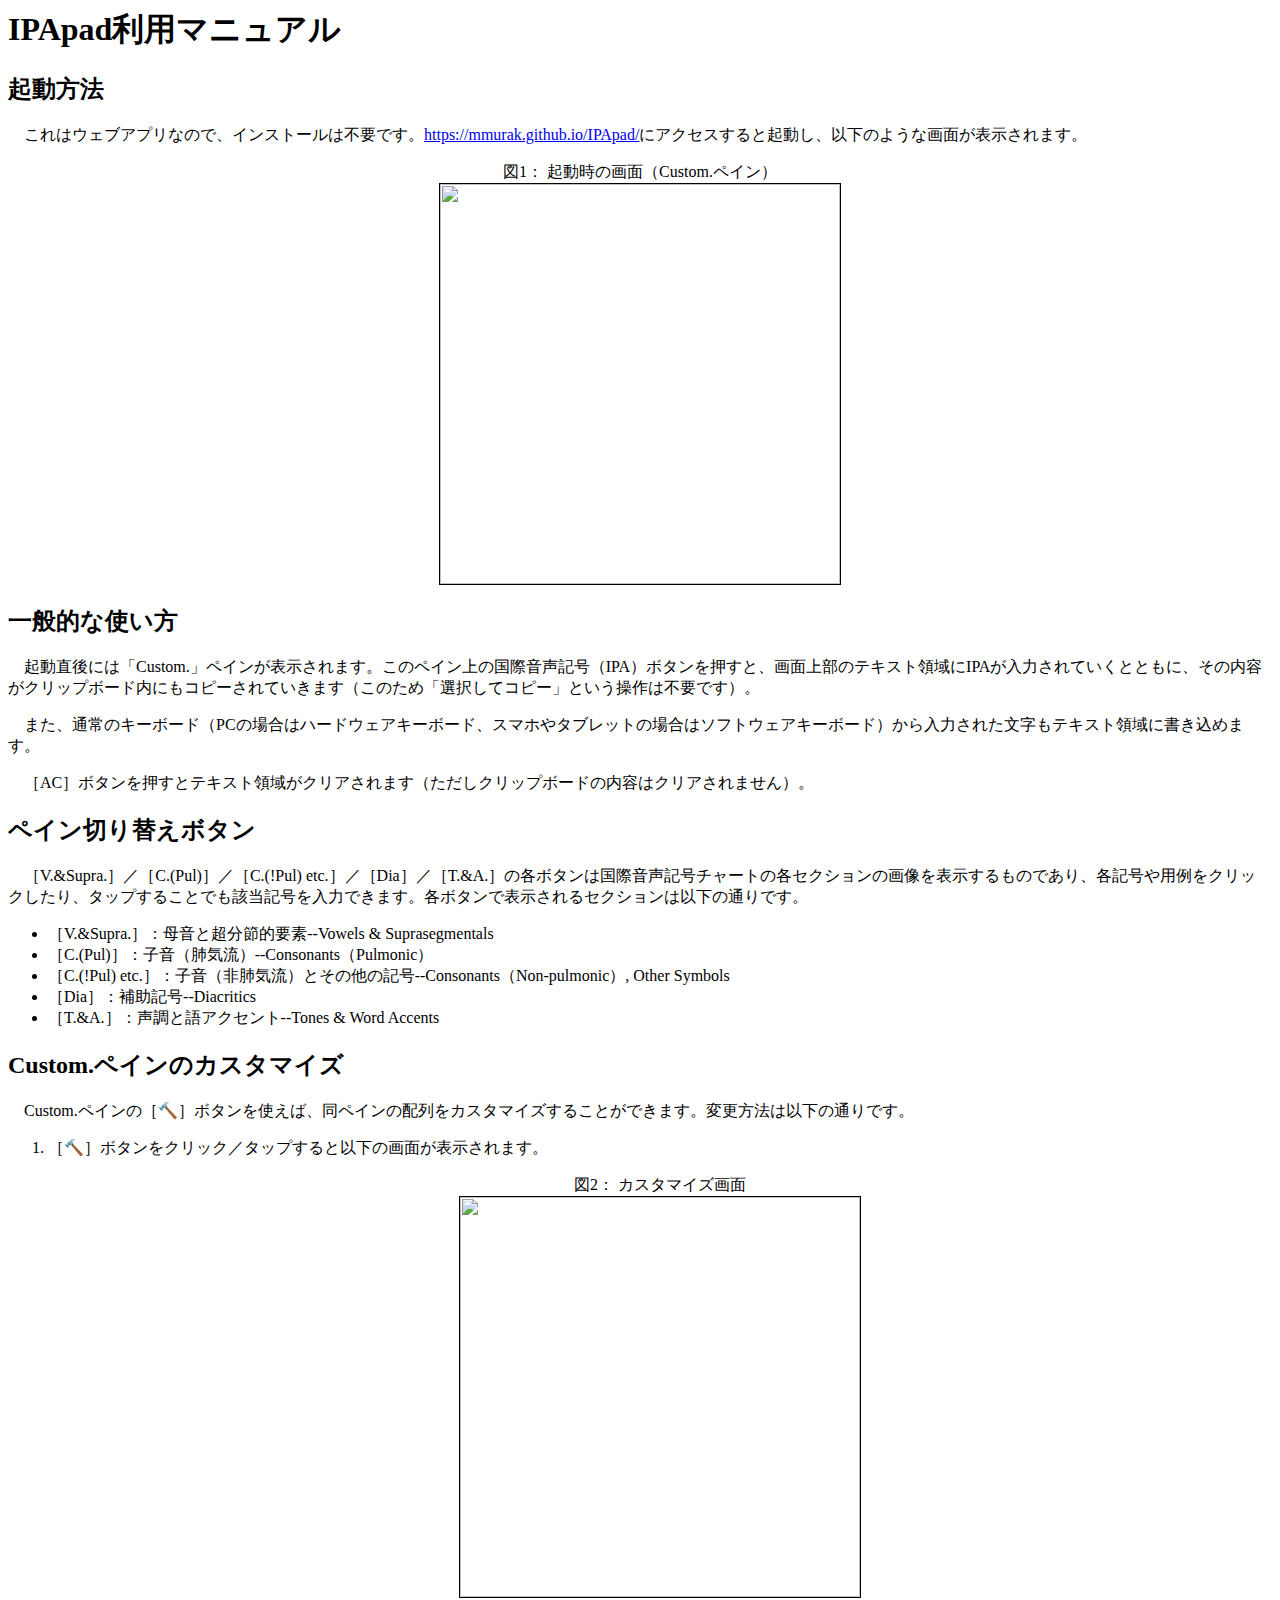
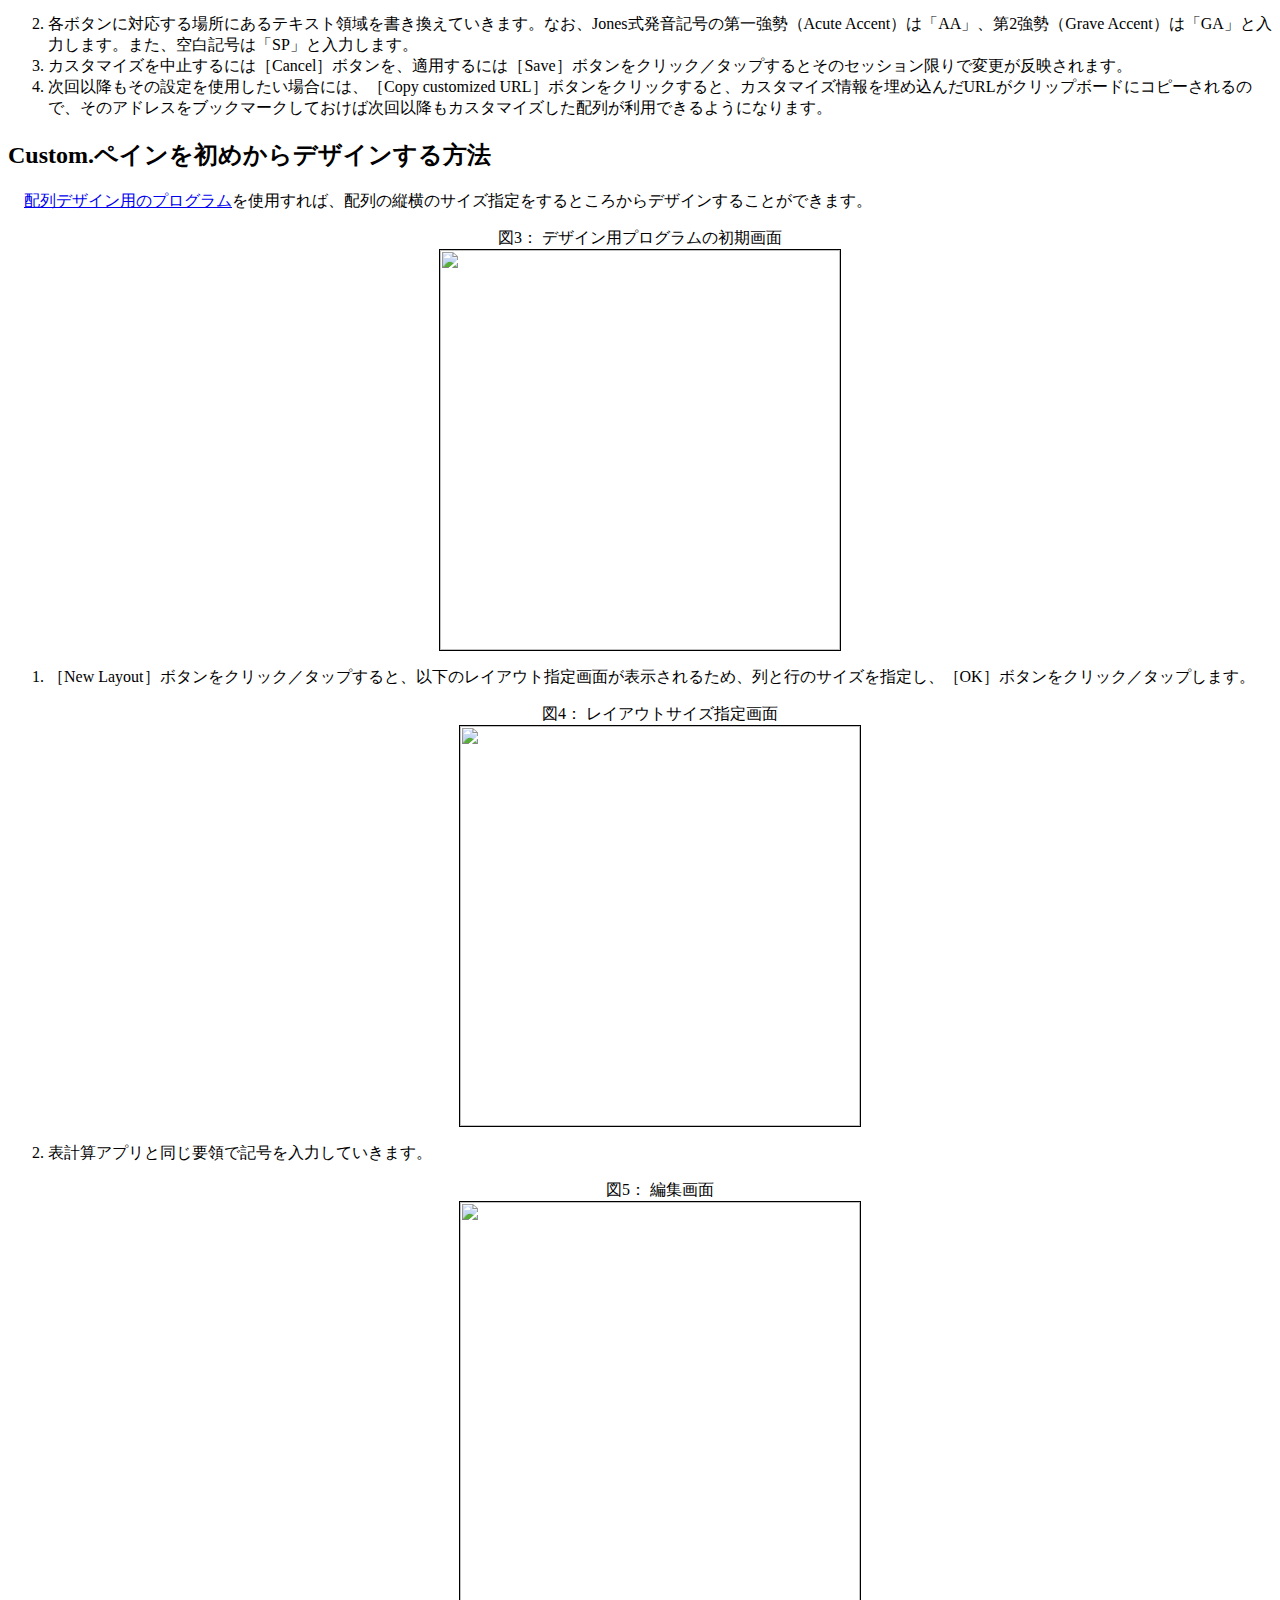
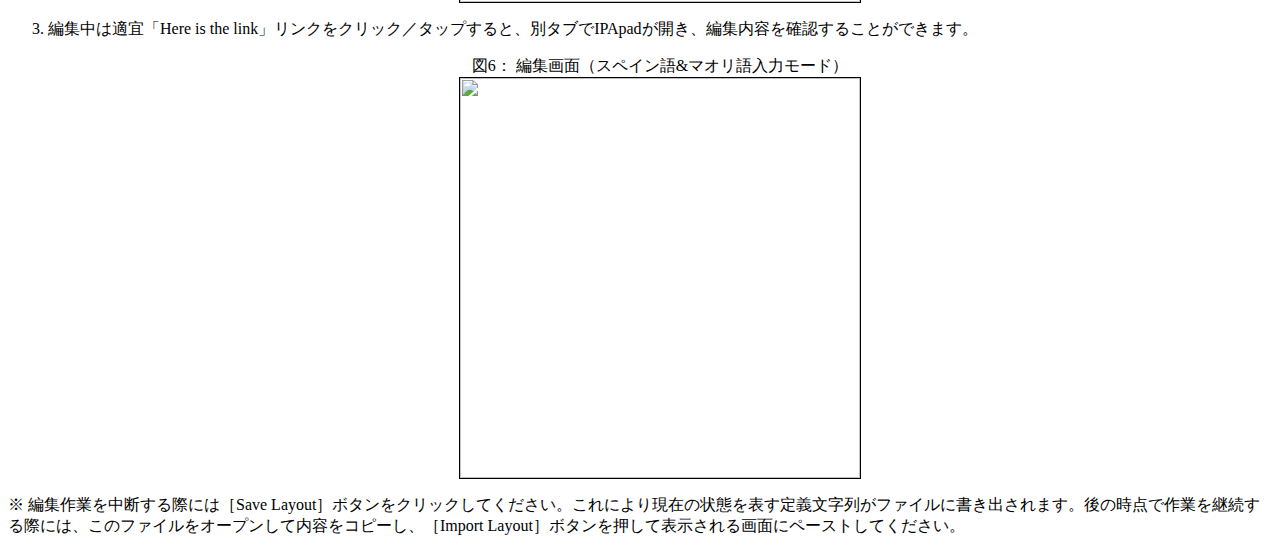
==== doc/index.html @ acf0cdff "Add documentation" ====
<html>
<head>
	<title>IPApad - Document</title>
	<meta http-equiv="Content-Type" content="text/html; charset=utf-8" >
	<meta name="viewport" content="width=device-width, initial-scale=1, minimum-scale=1, maximum-scale=1, user-scalable=no">
	<link rel="shortcut icon" href="../Kiwi-bird-blue.png">
	<style>
.center{
	text-align: center;
}
img{
	border: 1px solid #000000;
	width: 400px;
	align: center;
}
@media screen and (max-width: 820px) {
	img{
		width: 400px;
	}
}
@media screen and (max-width: 480px) {
	img{
		width: 100%;
	}
}
@media screen and (max-width: 370px) {
	img{
		width: 100%;
	}
}
	</style>
</head>
<body>

<h1>IPApad利用マニュアル</h1>

<h2>起動方法</h2>
<p>　これはウェブアプリなので、インストールは不要です。<a href="https://mmurak.github.io/IPApad/" target="_blank">https://mmurak.github.io/IPApad/</a>にアクセスすると起動し、以下のような画面が表示されます。</p>

<figure class="center">
	<figcaption>図1： 起動時の画面（Custom.ペイン）</figcaption>
	<img src="./img/fig-1.png">
</figure>

<h2>一般的な使い方</h2>

<p>　起動直後には「Custom.」ペインが表示されます。このペイン上の国際音声記号（IPA）ボタンを押すと、画面上部のテキスト領域にIPAが入力されていくとともに、その内容がクリップボード内にもコピーされていきます（このため「選択してコピー」という操作は不要です）。</p>

<p>　また、通常のキーボード（PCの場合はハードウェアキーボード、スマホやタブレットの場合はソフトウェアキーボード）から入力された文字もテキスト領域に書き込めます。</p>

<p>　［AC］ボタンを押すとテキスト領域がクリアされます（ただしクリップボードの内容はクリアされません）。</p>

<h2>ペイン切り替えボタン</h2>

<p>　［V.&amp;Supra.］／［C.(Pul)］／［C.(!Pul) etc.］／［Dia］／［T.&amp;A.］の各ボタンは国際音声記号チャートの各セクションの画像を表示するものであり、各記号や用例をクリックしたり、タップすることでも該当記号を入力できます。各ボタンで表示されるセクションは以下の通りです。</p>

<ul>
<li>［V.&amp;Supra.］：母音と超分節的要素--Vowels &amp; Suprasegmentals</li>
<li>［C.(Pul)］：子音（肺気流）--Consonants（Pulmonic）</li>
<li>［C.(!Pul) etc.］：子音（非肺気流）とその他の記号--Consonants（Non-pulmonic）, Other Symbols</li>
<li>［Dia］：補助記号--Diacritics</li>
<li>［T.&amp;A.］：声調と語アクセント--Tones &amp; Word Accents</li>
</ul>


<h2>Custom.ペインのカスタマイズ</h2>

<p>　Custom.ペインの［🔨］ボタンを使えば、同ペインの配列をカスタマイズすることができます。変更方法は以下の通りです。</p>

<p>
<ol>
<li>［🔨］ボタンをクリック／タップすると以下の画面が表示されます。
<figure class="center">
	<figcaption>図2： カスタマイズ画面</figcaption>
	<img src="./img/fig-2.jpg">
</figure>
</li>
<li>各ボタンに対応する場所にあるテキスト領域を書き換えていきます。なお、Jones式発音記号の第一強勢（Acute Accent）は「AA」、第2強勢（Grave Accent）は「GA」と入力します。また、空白記号は「SP」と入力します。</li>
<li>カスタマイズを中止するには［Cancel］ボタンを、適用するには［Save］ボタンをクリック／タップするとそのセッション限りで変更が反映されます。</li>
<li>次回以降もその設定を使用したい場合には、［Copy customized URL］ボタンをクリックすると、カスタマイズ情報を埋め込んだURLがクリップボードにコピーされるので、そのアドレスをブックマークしておけば次回以降もカスタマイズした配列が利用できるようになります。</li>
</ol>

</p>

<h2>Custom.ペインを初めからデザインする方法</h2>

<p>　<a href="https://mmurak.github.io/IPApad/designer.html" target="_blank">配列デザイン用のプログラム</a>を使用すれば、配列の縦横のサイズ指定をするところからデザインすることができます。</p>

<figure class="center">
	<figcaption>図3： デザイン用プログラムの初期画面</figcaption>
	<img src="./img/fig-3.jpg">
</figure>

<p>
<ol>
<li>［New Layout］ボタンをクリック／タップすると、以下のレイアウト指定画面が表示されるため、列と行のサイズを指定し、［OK］ボタンをクリック／タップします。
<figure class="center">
	<figcaption>図4： レイアウトサイズ指定画面</figcaption>
	<img src="./img/fig-4.jpg">
</figure>
</li>
<li>表計算アプリと同じ要領で記号を入力していきます。
<figure class="center">
	<figcaption>図5： 編集画面</figcaption>
	<img src="./img/fig-5.jpg">
</figure>
</li>
<li>編集中は適宜「Here is the link」リンクをクリック／タップすると、別タブでIPApadが開き、編集内容を確認することができます。
<figure class="center">
	<figcaption>図6： 編集画面（スペイン語&amp;マオリ語入力モード）</figcaption>
	<img src="./img/fig-6.jpg">
</figure>
</li>
</ol>
</p>

<p>※ 編集作業を中断する際には［Save Layout］ボタンをクリックしてください。これにより現在の状態を表す定義文字列がファイルに書き出されます。後の時点で作業を継続する際には、このファイルをオープンして内容をコピーし、［Import Layout］ボタンを押して表示される画面にペーストしてください。
</p>

</body>
</html>
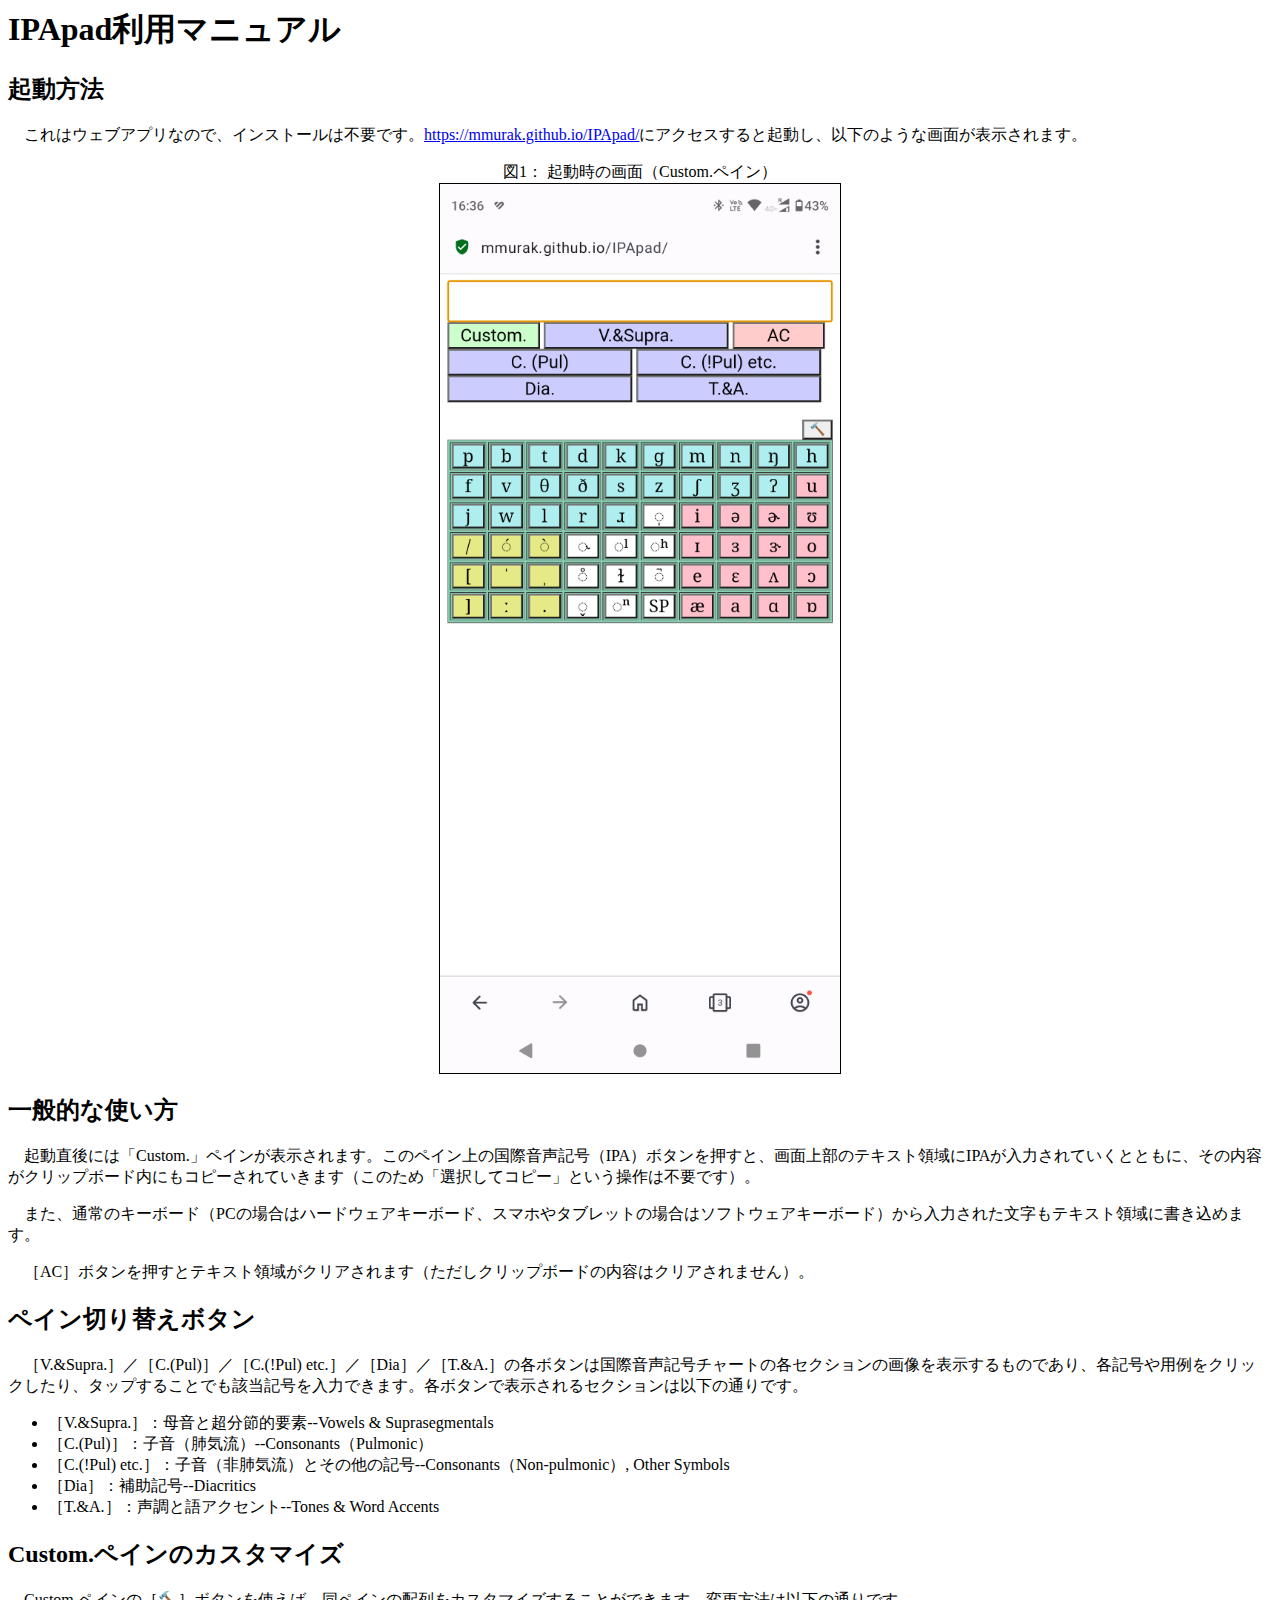
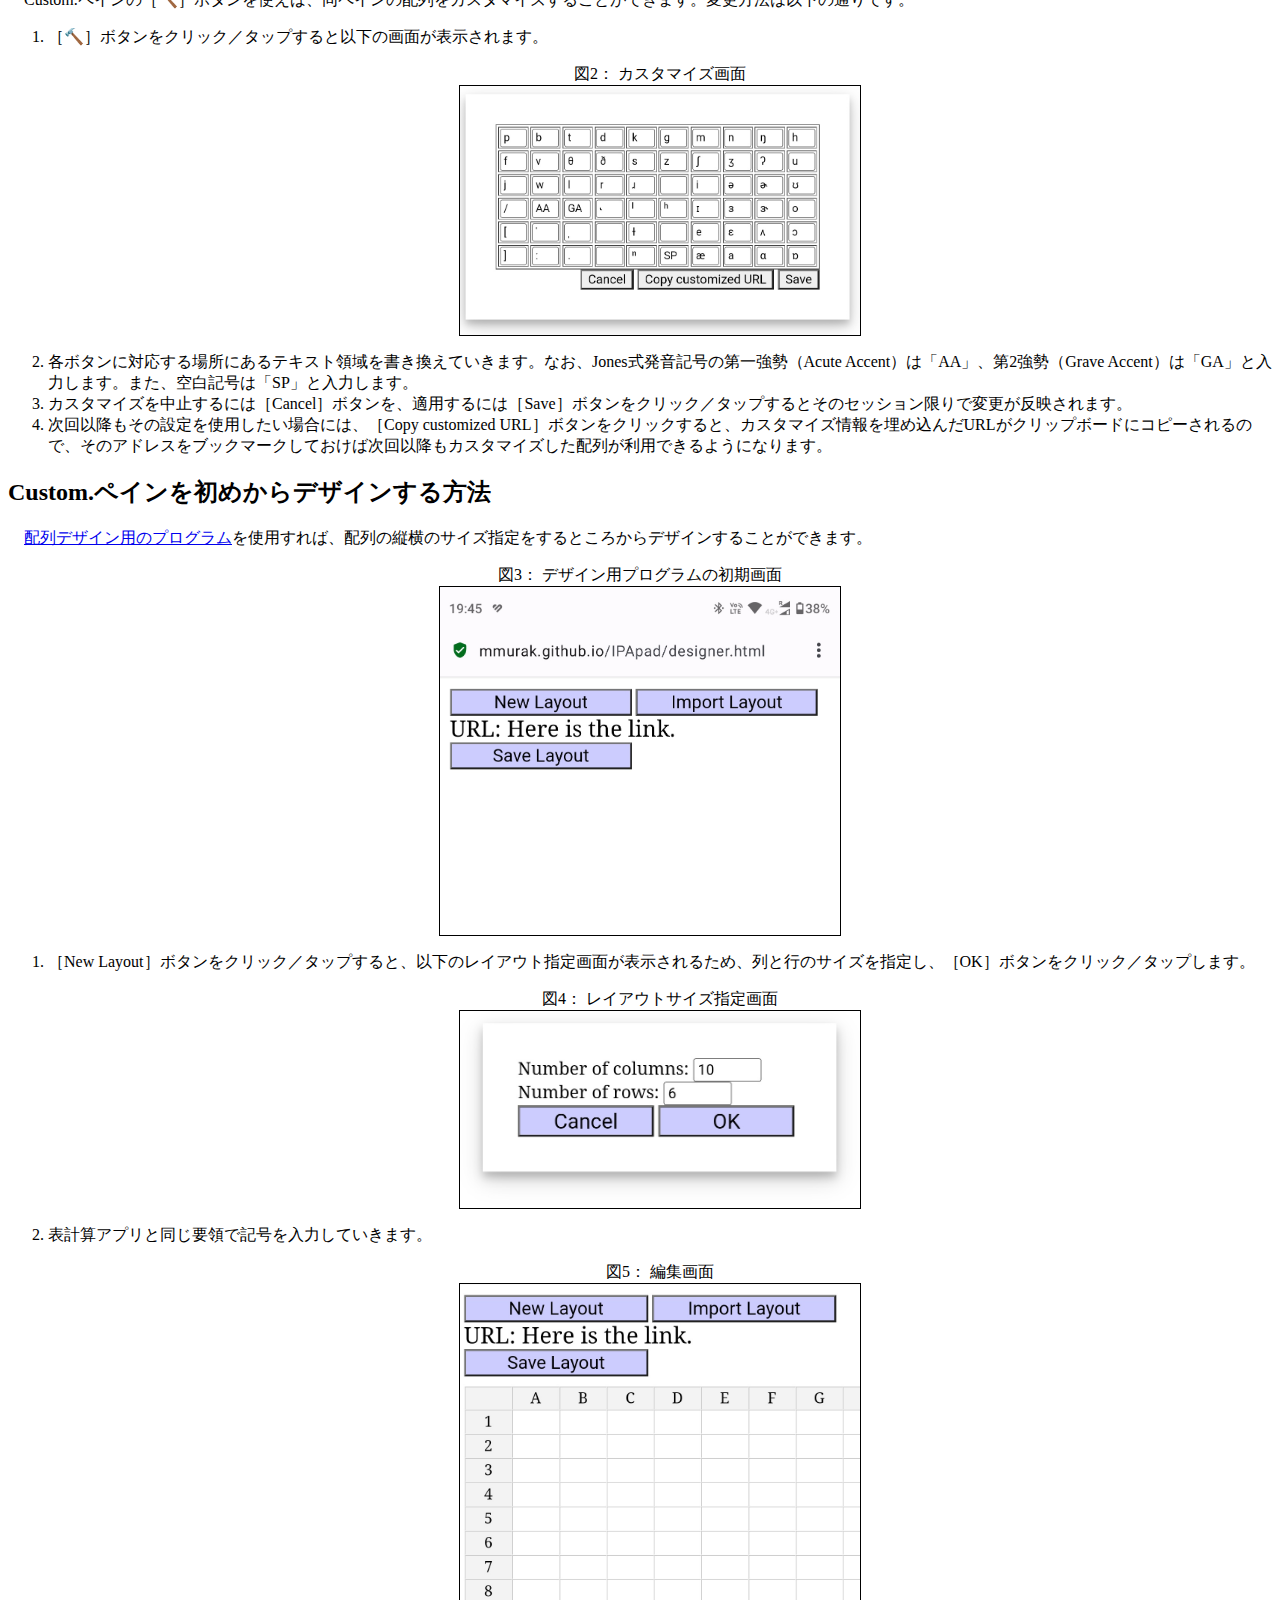
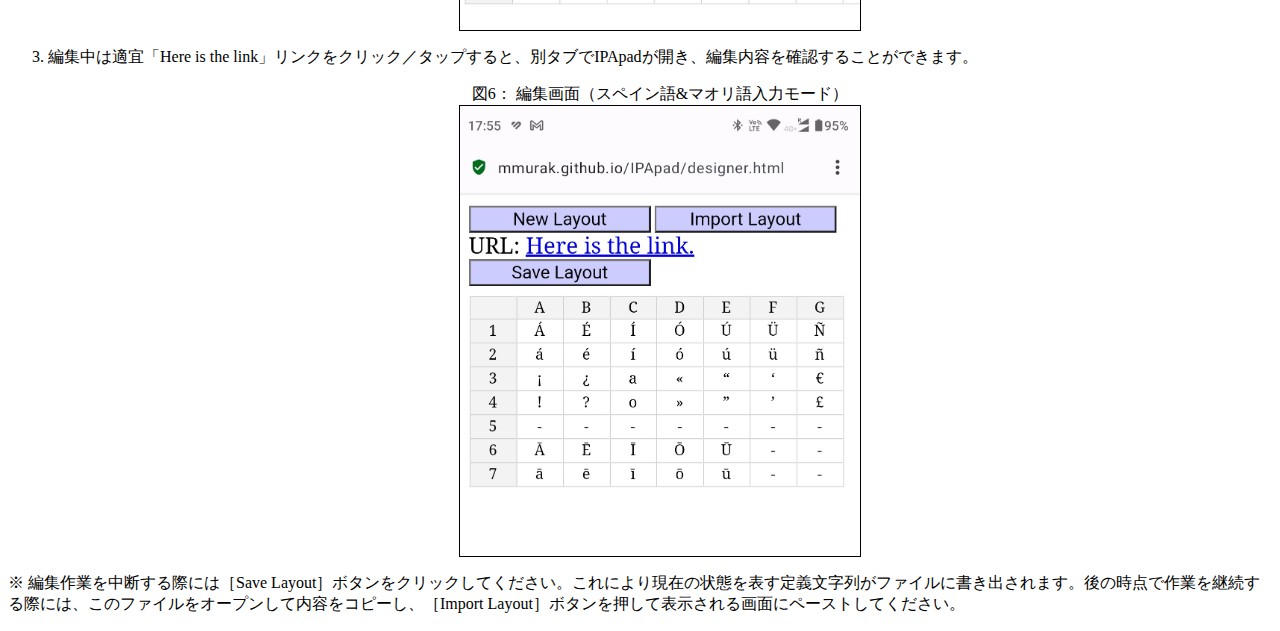
==== commit 864c394e: "fixed image links" ====
--- a/doc/index.html
+++ b/doc/index.html
@@ -39,7 +39,7 @@
 
 <figure class="center">
 	<figcaption>図1： 起動時の画面（Custom.ペイン）</figcaption>
-	<img src="./img/fig-1.png">
+	<img src="./img/Fig-1.png">
 </figure>
 
 <h2>一般的な使い方</h2>
@@ -72,7 +72,7 @@
 <li>［🔨］ボタンをクリック／タップすると以下の画面が表示されます。
 <figure class="center">
 	<figcaption>図2： カスタマイズ画面</figcaption>
-	<img src="./img/fig-2.jpg">
+	<img src="./img/Fig-2.jpg">
 </figure>
 </li>
 <li>各ボタンに対応する場所にあるテキスト領域を書き換えていきます。なお、Jones式発音記号の第一強勢（Acute Accent）は「AA」、第2強勢（Grave Accent）は「GA」と入力します。また、空白記号は「SP」と入力します。</li>
@@ -88,7 +88,7 @@
 
 <figure class="center">
 	<figcaption>図3： デザイン用プログラムの初期画面</figcaption>
-	<img src="./img/fig-3.jpg">
+	<img src="./img/Fig-3.jpg">
 </figure>
 
 <p>
@@ -96,19 +96,19 @@
 <li>［New Layout］ボタンをクリック／タップすると、以下のレイアウト指定画面が表示されるため、列と行のサイズを指定し、［OK］ボタンをクリック／タップします。
 <figure class="center">
 	<figcaption>図4： レイアウトサイズ指定画面</figcaption>
-	<img src="./img/fig-4.jpg">
+	<img src="./img/Fig-4.jpg">
 </figure>
 </li>
 <li>表計算アプリと同じ要領で記号を入力していきます。
 <figure class="center">
 	<figcaption>図5： 編集画面</figcaption>
-	<img src="./img/fig-5.jpg">
+	<img src="./img/Fig-5.jpg">
 </figure>
 </li>
 <li>編集中は適宜「Here is the link」リンクをクリック／タップすると、別タブでIPApadが開き、編集内容を確認することができます。
 <figure class="center">
 	<figcaption>図6： 編集画面（スペイン語&amp;マオリ語入力モード）</figcaption>
-	<img src="./img/fig-6.jpg">
+	<img src="./img/Fig-6.jpg">
 </figure>
 </li>
 </ol>
